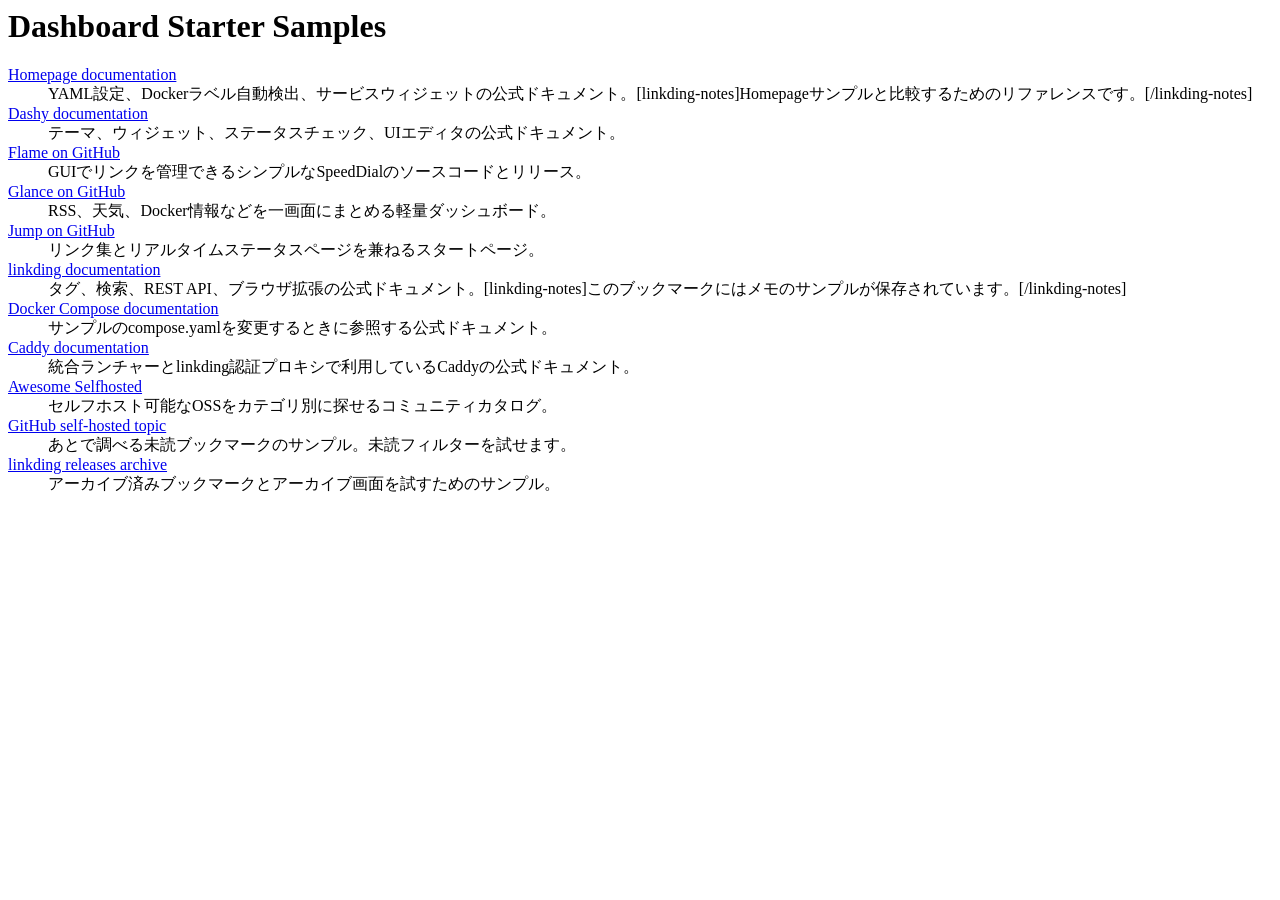
==== linkding/bookmarks.html @ a34db655 "Seed dashboard sample content" ====
<!DOCTYPE NETSCAPE-Bookmark-file-1>
<META HTTP-EQUIV="Content-Type" CONTENT="text/html; charset=UTF-8">
<TITLE>Dashboard Starter Samples</TITLE>
<H1>Dashboard Starter Samples</H1>
<DL><p>
  <DT><A HREF="https://gethomepage.dev/" ADD_DATE="1767225600" LAST_MODIFIED="1767225600" TAGS="dashboard,yaml,homelab">Homepage documentation</A>
  <DD>YAML設定、Dockerラベル自動検出、サービスウィジェットの公式ドキュメント。[linkding-notes]Homepageサンプルと比較するためのリファレンスです。[/linkding-notes]
  <DT><A HREF="https://dashy.to/docs/" ADD_DATE="1767225660" LAST_MODIFIED="1767225660" TAGS="dashboard,gui,widgets">Dashy documentation</A>
  <DD>テーマ、ウィジェット、ステータスチェック、UIエディタの公式ドキュメント。
  <DT><A HREF="https://github.com/pawelmalak/flame" ADD_DATE="1767225720" LAST_MODIFIED="1767225720" TAGS="dashboard,gui,speeddial">Flame on GitHub</A>
  <DD>GUIでリンクを管理できるシンプルなSpeedDialのソースコードとリリース。
  <DT><A HREF="https://github.com/glanceapp/glance" ADD_DATE="1767225780" LAST_MODIFIED="1767225780" TAGS="dashboard,yaml,feeds">Glance on GitHub</A>
  <DD>RSS、天気、Docker情報などを一画面にまとめる軽量ダッシュボード。
  <DT><A HREF="https://github.com/daledavies/jump" ADD_DATE="1767225840" LAST_MODIFIED="1767225840" TAGS="dashboard,status,links">Jump on GitHub</A>
  <DD>リンク集とリアルタイムステータスページを兼ねるスタートページ。
  <DT><A HREF="https://linkding.link/" ADD_DATE="1767225900" LAST_MODIFIED="1767225900" TAGS="bookmarks,linkding,reference">linkding documentation</A>
  <DD>タグ、検索、REST API、ブラウザ拡張の公式ドキュメント。[linkding-notes]このブックマークにはメモのサンプルが保存されています。[/linkding-notes]
  <DT><A HREF="https://docs.docker.com/compose/" ADD_DATE="1767225960" LAST_MODIFIED="1767225960" TAGS="docker,operations,reference">Docker Compose documentation</A>
  <DD>サンプルのcompose.yamlを変更するときに参照する公式ドキュメント。
  <DT><A HREF="https://caddyserver.com/docs/" ADD_DATE="1767226020" LAST_MODIFIED="1767226020" TAGS="caddy,operations,proxy">Caddy documentation</A>
  <DD>統合ランチャーとlinkding認証プロキシで利用しているCaddyの公式ドキュメント。
  <DT><A HREF="https://github.com/awesome-selfhosted/awesome-selfhosted" ADD_DATE="1767226080" LAST_MODIFIED="1767226080" TAGS="community,selfhosted,reference">Awesome Selfhosted</A>
  <DD>セルフホスト可能なOSSをカテゴリ別に探せるコミュニティカタログ。
  <DT><A HREF="https://github.com/topics/self-hosted" ADD_DATE="1767226140" LAST_MODIFIED="1767226140" TAGS="community,selfhosted,to-read" TOREAD="1">GitHub self-hosted topic</A>
  <DD>あとで調べる未読ブックマークのサンプル。未読フィルターを試せます。
  <DT><A HREF="https://github.com/sissbruecker/linkding/releases" ADD_DATE="1767226200" LAST_MODIFIED="1767226200" TAGS="linkding,release,linkding:bookmarks.archived">linkding releases archive</A>
  <DD>アーカイブ済みブックマークとアーカイブ画面を試すためのサンプル。
</DL><p>
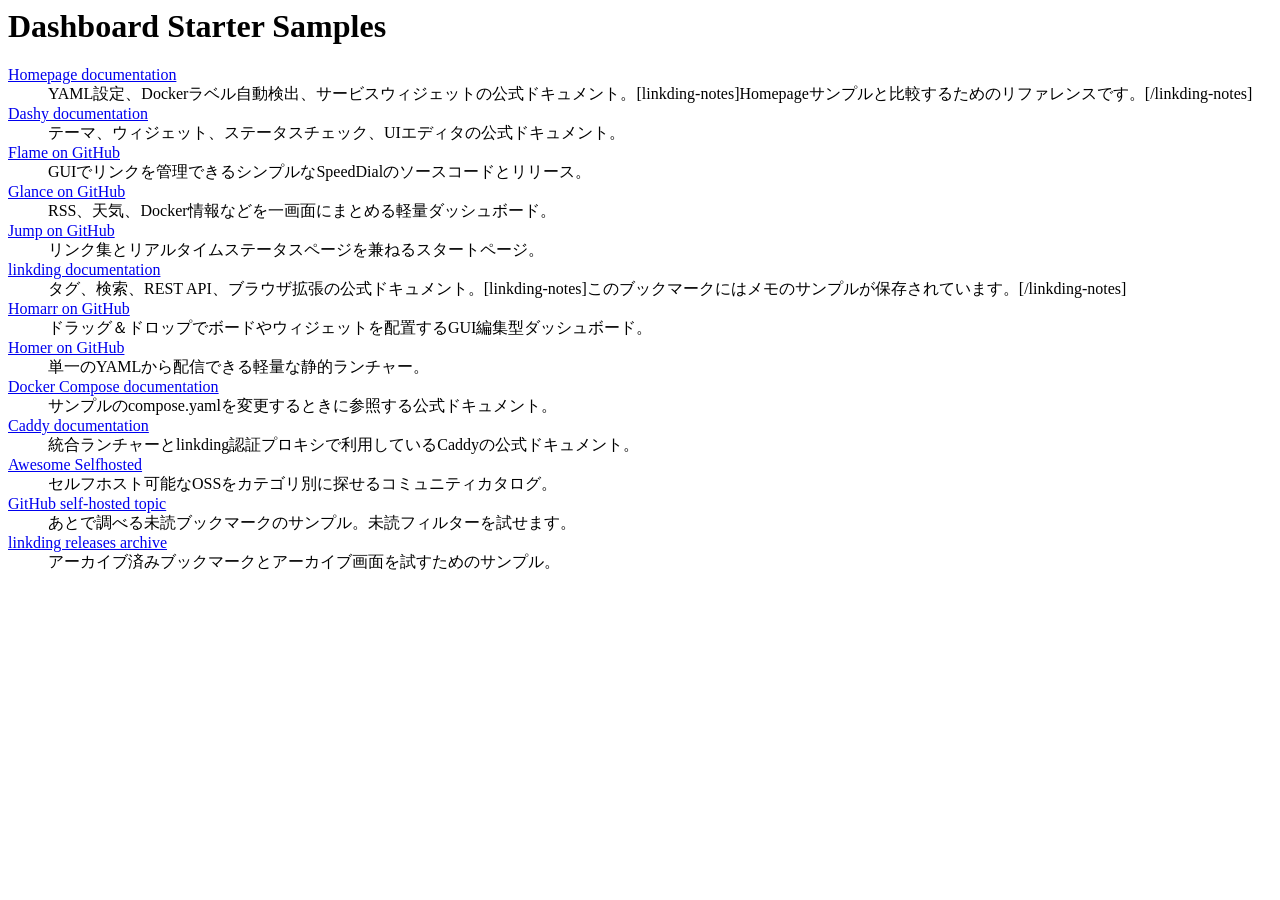
==== commit 64933a52: "Add Homarr and Homer samples" ====
--- a/linkding/bookmarks.html
+++ b/linkding/bookmarks.html
@@ -15,6 +15,10 @@
   <DD>リンク集とリアルタイムステータスページを兼ねるスタートページ。
   <DT><A HREF="https://linkding.link/" ADD_DATE="1767225900" LAST_MODIFIED="1767225900" TAGS="bookmarks,linkding,reference">linkding documentation</A>
   <DD>タグ、検索、REST API、ブラウザ拡張の公式ドキュメント。[linkding-notes]このブックマークにはメモのサンプルが保存されています。[/linkding-notes]
+  <DT><A HREF="https://github.com/homarr-labs/homarr" ADD_DATE="1767225920" LAST_MODIFIED="1767225920" TAGS="dashboard,gui,homelab">Homarr on GitHub</A>
+  <DD>ドラッグ＆ドロップでボードやウィジェットを配置するGUI編集型ダッシュボード。
+  <DT><A HREF="https://github.com/bastienwirtz/homer" ADD_DATE="1767225940" LAST_MODIFIED="1767225940" TAGS="dashboard,yaml,static">Homer on GitHub</A>
+  <DD>単一のYAMLから配信できる軽量な静的ランチャー。
   <DT><A HREF="https://docs.docker.com/compose/" ADD_DATE="1767225960" LAST_MODIFIED="1767225960" TAGS="docker,operations,reference">Docker Compose documentation</A>
   <DD>サンプルのcompose.yamlを変更するときに参照する公式ドキュメント。
   <DT><A HREF="https://caddyserver.com/docs/" ADD_DATE="1767226020" LAST_MODIFIED="1767226020" TAGS="caddy,operations,proxy">Caddy documentation</A>
